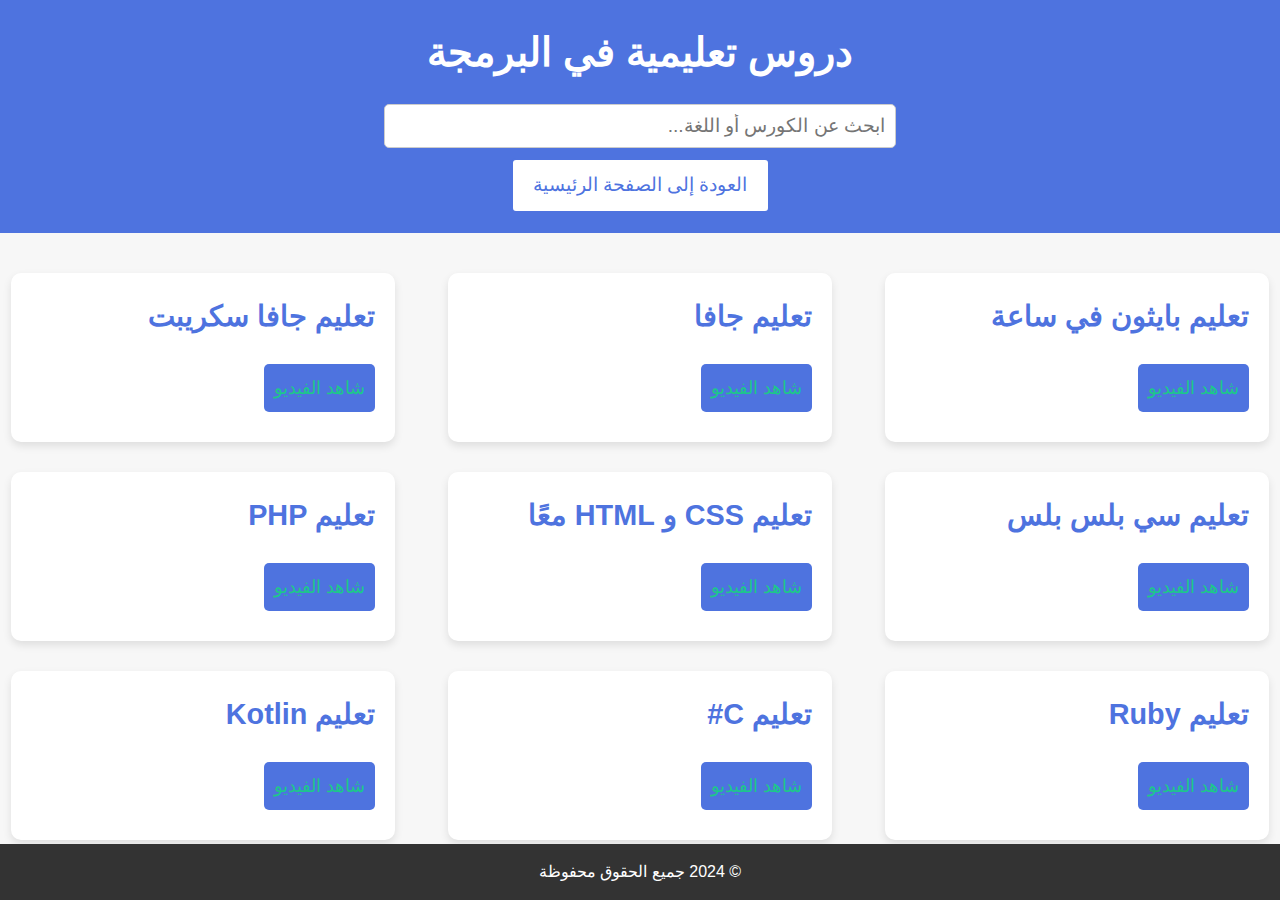
==== 1.html @ 6e20102c "Add files via upload" ====
<!DOCTYPE html>
<html lang="ar">
<head>
    <meta charset="UTF-8">
    <meta name="viewport" content="width=device-width, initial-scale=1.0">
    <title>دروس تعليمية في البرمجة</title>
    <style>
        * {
            margin: 0;
            padding: 0;
            box-sizing: border-box;
        }

        body {
            font-family: 'Segoe UI', Tahoma, Geneva, Verdana, sans-serif;
            background-color: #f7f7f7;
            color: #333;
            line-height: 1.6;
            direction: rtl;
        }

        .container {
            width: 80%;
            margin: 0 auto;
        }

        header {
            background: #4e73df;
            color: white;
            padding: 20px 0;
            text-align: center;
        }

        header h1 {
            font-size: 2.5em;
            margin-bottom: 10px;
        }

        #search {
            padding: 10px;
            font-size: 1.2em;
            width: 50%;
            margin-top: 10px;
            border-radius: 5px;
            border: 1px solid #ccc;
        }

        main {
            padding: 40px 0;
        }

        .sections-container {
            display: flex;
            flex-wrap: wrap;
            gap: 30px;
            justify-content: space-around;
        }

        .section {
            background-color: #fff;
            border-radius: 10px;
            box-shadow: 0 4px 8px rgba(0, 0, 0, 0.1);
            width: 30%;
            padding: 20px;
        }

        h2 {
            color: #4e73df;
            font-size: 1.8em;
            margin-bottom: 15px;
        }

        .lesson-list {
            list-style-type: none;
            padding: 0;
        }

        .lesson-item {
            margin: 10px 0;
        }

        .lesson-item a {
            color: #1cc88a;
            text-decoration: none;
            font-size: 1.1em;
            transition: color 0.3s ease;
        }

        .lesson-item a:hover {
            color: #333;
        }

        iframe {
            width: 100%;
            height: 315px;
            border: none;
            border-radius: 10px;
            margin-top: 20px;
        }

        footer {
            background-color: #333;
            color: white;
            text-align: center;
            padding: 15px;
            position: fixed;
            width: 100%;
            bottom: 0;
        }

        /* زر العرض */
        .show-video-btn {
            background-color: #4e73df;
            color: white;
            padding: 10px;
            border-radius: 5px;
            cursor: pointer;
            text-decoration: none;
            display: inline-block;
            margin-top: 10px;
        }

        .show-video-btn:hover {
            background-color: #333;
        }

        /* إخفاء مقاطع الفيديو بشكل افتراضي */
        .video-container {
            display: none;
        }
        /* تنسيق الزر */
.back-to-home {
    background-color: white; /* لون خلفية الزر */
    color: #4e73df; /* لون النص */
    padding: 10px 20px; /* المسافة الداخلية حول النص */
    font-size: 1.2em; /* حجم النص */
    border-radius: 5px; /* تحديد الحواف الدائرية */
    text-decoration: none; /* إزالة خط تحت النص */
    display: inline-block; /* جعل الزر يظهر بجانب العناصر الأخرى */
    margin-top: 10px; /* المسافة من أعلى الزر */
    transition: background-color 0.3s ease, color 0.3s ease, transform 0.3s ease; /* تأثير الانتقال */
    text-align: center; /* محاذاة النص في الوسط */
    border: 2px solid #4e73df; /* تحديد الحدود باللون الأزرق */
}

/* حالة التمرير على الزر */
.back-to-home:hover {
    background-color: #4e73df; /* تغيير لون الخلفية إلى الأزرق عند التمرير */
    color: white; /* تغيير لون النص إلى الأبيض */
    transform: scale(1.05); /* تكبير الزر قليلاً عند التمرير */
}


    </style>
</head>
<body>
    <header>
        <div class="container">
            <h1>دروس تعليمية في البرمجة</h1>
            <input type="text" id="search" placeholder="ابحث عن الكورس أو اللغة..." oninput="filterCourses()">
            <div class="container">

                <a href="index.html" class="back-to-home">العودة إلى الصفحة الرئيسية</a>
            </div>
        </div>
    </header>

    <main>
        <div class="sections-container" id="sections-container">
            <!-- قسم بايثون -->
            <section class="section" id="python">
                <h2>تعليم بايثون في ساعة</h2>
                <div class="lesson-list">
                    <div class="lesson-item">
                        <a href="javascript:void(0);" class="show-video-btn" data-video="https://www.youtube.com/embed/9OgOay9bRU8?si=npBRmwrH_xqkIoMd">شاهد الفيديو</a>
                    </div>
                </div>
                <div class="video-container">
                    <iframe src="https://www.youtube.com/embed/9OgOay9bRU8?si=npBRmwrH_xqkIoMd" frameborder="0" allow="accelerometer; autoplay; clipboard-write; encrypted-media; gyroscope; picture-in-picture; web-share" referrerpolicy="strict-origin-when-cross-origin" allowfullscreen></iframe>
                </div>
            </section>

            <!-- قسم جافا -->
            <section class="section" id="java">
                <h2>تعليم جافا</h2>
                <div class="lesson-list">
                    <div class="lesson-item">
                        <a href="javascript:void(0);" class="show-video-btn" data-video="https://www.youtube.com/embed/e-a7OiTmA64?si=BBI6WojJ3A8mfF2e">شاهد الفيديو</a>
                    </div>
                </div>
                <div class="video-container">
                    <iframe src="https://www.youtube.com/embed/e-a7OiTmA64?si=BBI6WojJ3A8mfF2e" frameborder="0" allow="accelerometer; autoplay; clipboard-write; encrypted-media; gyroscope; picture-in-picture; web-share" referrerpolicy="strict-origin-when-cross-origin" allowfullscreen></iframe>
                </div>
            </section>

            <!-- قسم جافا سكريبت -->
            <section class="section" id="javascript">
                <h2>تعليم جافا سكريبت</h2>
                <div class="lesson-list">
                    <div class="lesson-item">
                        <a href="javascript:void(0);" class="show-video-btn" data-video="https://www.youtube.com/embed/efz9Ylw7_qk?si=dA69XJCCUt8BjtS3">شاهد الفيديو</a>
                    </div>
                </div>
                <div class="video-container">
                    <iframe src="https://www.youtube.com/embed/efz9Ylw7_qk?si=dA69XJCCUt8BjtS3" frameborder="0" allow="accelerometer; autoplay; clipboard-write; encrypted-media; gyroscope; picture-in-picture; web-share" referrerpolicy="strict-origin-when-cross-origin" allowfullscreen></iframe>
                </div>
            </section>

            <!-- قسم سي بلس بلس -->
            <section class="section" id="cpp">
                <h2>تعليم سي بلس بلس</h2>
                <div class="lesson-list">
                    <div class="lesson-item">
                        <a href="javascript:void(0);" class="show-video-btn" data-video="https://www.youtube.com/embed/07AC2Syf4Yg?si=1Bx3SAErWjuAj6mN">شاهد الفيديو</a>
                    </div>
                </div>
                <div class="video-container">
                    <iframe src="https://www.youtube.com/embed/07AC2Syf4Yg?si=1Bx3SAErWjuAj6mN" frameborder="0" allow="accelerometer; autoplay; clipboard-write; encrypted-media; gyroscope; picture-in-picture; web-share" referrerpolicy="strict-origin-when-cross-origin" allowfullscreen></iframe>
                </div>
            </section>

            <!-- قسم CSS و HTML -->
            <section class="section" id="csshtml">
                <h2>تعليم CSS و HTML معًا</h2>
                <div class="lesson-list">
                    <div class="lesson-item">
                        <a href="javascript:void(0);" class="show-video-btn" data-video="https://www.youtube.com/embed/Pwatx1n1Ws0?si=gfJNArWmTyRT4IAt">شاهد الفيديو</a>
                    </div>
                </div>
                <div class="video-container">
                    <iframe src="https://www.youtube.com/embed/Pwatx1n1Ws0?si=gfJNArWmTyRT4IAt" frameborder="0" allow="accelerometer; autoplay; clipboard-write; encrypted-media; gyroscope; picture-in-picture; web-share" referrerpolicy="strict-origin-when-cross-origin" allowfullscreen></iframe>
                </div>
            </section>

            <!-- قسم PHP -->
            <section class="section" id="php">
                <h2>تعليم PHP</h2>
                <div class="lesson-list">
                    <div class="lesson-item">
                        <a href="javascript:void(0);" class="show-video-btn" data-video="https://www.youtube.com/embed/pszZMzI9a7A?si=ny1ZHPyBBJAI7u0R">شاهد الفيديو</a>
                    </div>
                </div>
                <div class="video-container">
                    <iframe src="https://www.youtube.com/embed/pszZMzI9a7A?si=ny1ZHPyBBJAI7u0R" frameborder="0" allow="accelerometer; autoplay; clipboard-write; encrypted-media; gyroscope; picture-in-picture; web-share" referrerpolicy="strict-origin-when-cross-origin" allowfullscreen></iframe>
                </div>
            </section>

            <!-- قسم Ruby -->
            <section class="section" id="ruby">
                <h2>تعليم Ruby</h2>
                <div class="lesson-list">
                    <div class="lesson-item">
                        <a href="javascript:void(0);" class="show-video-btn" data-video="https://www.youtube.com/embed/i4bNFlfcq1s?si=aKF4CClfGWoGnWjN">شاهد الفيديو</a>
                    </div>
                </div>
                <div class="video-container">
                    <iframe src="https://www.youtube.com/embed/i4bNFlfcq1s?si=aKF4CClfGWoGnWjN" frameborder="0" allow="accelerometer; autoplay; clipboard-write; encrypted-media; gyroscope; picture-in-picture; web-share" referrerpolicy="strict-origin-when-cross-origin" allowfullscreen></iframe>
                </div>
            </section>

                        <!-- قسم C# -->
                        <section class="section" id="csharp">
                            <h2>تعليم C#</h2>
                            <div class="lesson-list">
                                <div class="lesson-item">
                                    <a href="javascript:void(0);" class="show-video-btn" data-video="https://www.youtube.com/embed/ELglVujXcNQ?si=dBNaV6_NtypEOYDg">شاهد الفيديو</a>
                                </div>
                            </div>
                            <div class="video-container">
                                <iframe src="https://www.youtube.com/embed/ELglVujXcNQ?si=dBNaV6_NtypEOYDg" frameborder="0" allow="accelerometer; autoplay; clipboard-write; encrypted-media; gyroscope; picture-in-picture; web-share" referrerpolicy="strict-origin-when-cross-origin" allowfullscreen></iframe>
                            </div>
                        </section>

                                    <!-- قسم Kotlin -->
            <section class="section" id="kotlin">
                <h2>تعليم Kotlin</h2>
                <div class="lesson-list">
                    <div class="lesson-item">
                        <a href="javascript:void(0);" class="show-video-btn" data-video="https://www.youtube.com/embed/IMtzeXHP9_0?si=LHIQvNgosmKz0-Yh">شاهد الفيديو</a>
                    </div>
                </div>
                <div class="video-container">
                    <iframe src="https://www.youtube.com/embed/IMtzeXHP9_0?si=LHIQvNgosmKz0-Yh" frameborder="0" allow="accelerometer; autoplay; clipboard-write; encrypted-media; gyroscope; picture-in-picture; web-share" referrerpolicy="strict-origin-when-cross-origin" allowfullscreen></iframe>
                </div>
            </section>
        </div>
    </main>

    <footer>
        <p>&copy; 2024 جميع الحقوق محفوظة</p>
    </footer>

    <script>
        function filterCourses() {
            let searchValue = document.getElementById('search').value.toLowerCase();
            let sections = document.querySelectorAll('.section');

            sections.forEach(section => {
                let sectionName = section.querySelector('h2').textContent.toLowerCase();
                if (sectionName.includes(searchValue)) {
                    section.style.display = 'block';
                } else {
                    section.style.display = 'none';
                }
            });
        }

        const videoButtons = document.querySelectorAll('.show-video-btn');

        videoButtons.forEach(button => {
            button.addEventListener('click', function() {
                const videoUrl = this.getAttribute('data-video');
                const videoContainer = this.closest('.section').querySelector('.video-container');
                videoContainer.style.display = 'block';
                videoContainer.querySelector('iframe').src = videoUrl;
            });
        });
    </script>
</body>
</html>
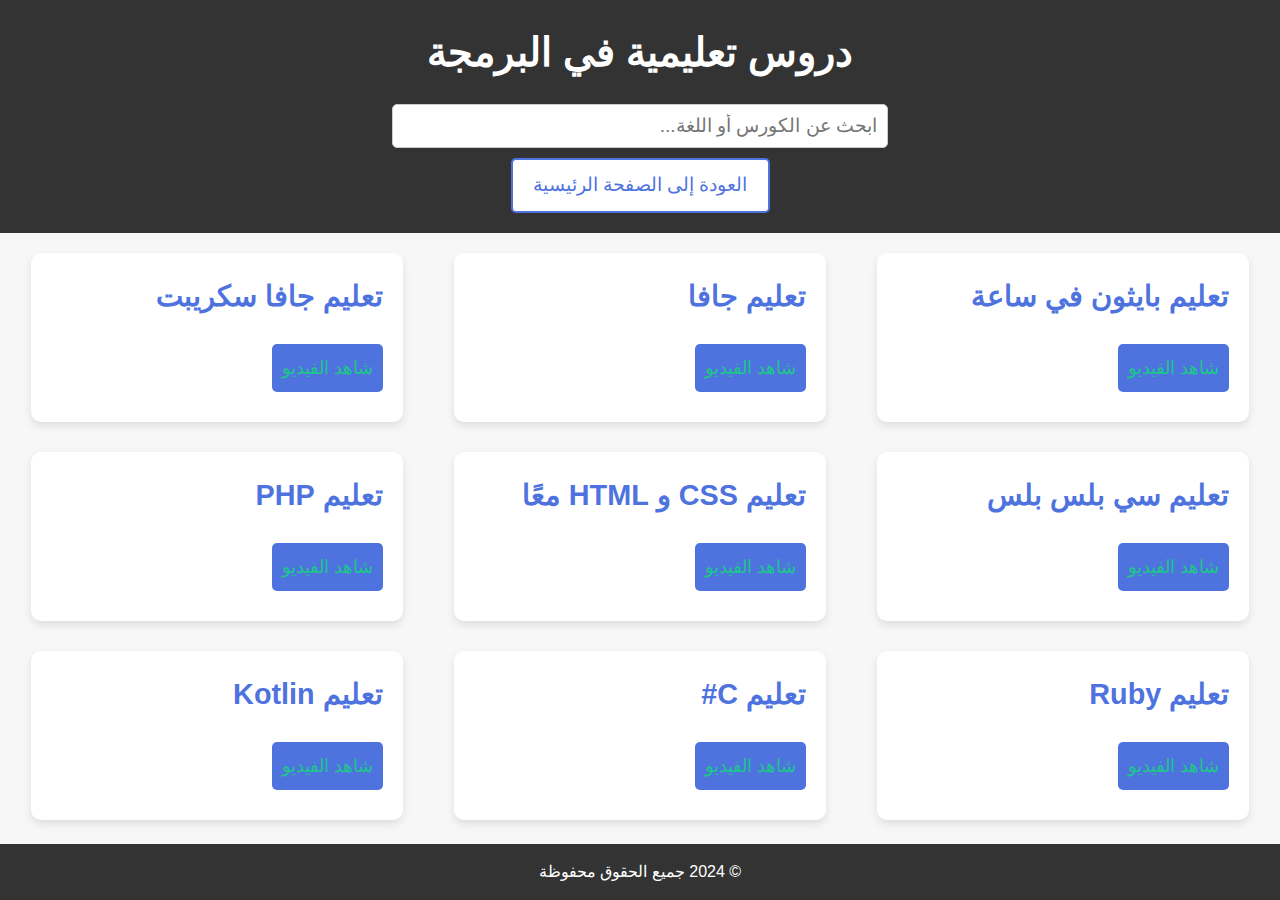
==== commit 6ff9fb98: "Update 1.html" ====
--- a/1.html
+++ b/1.html
@@ -150,6 +150,88 @@
     transform: scale(1.05); /* تكبير الزر قليلاً عند التمرير */
 }
 
+        /* الأساسيات */
+body {
+    margin: 0;
+    padding: 0;
+    font-family: Arial, sans-serif;
+}
+
+/* الشريط العلوي (Header) */
+header {
+    background-color: #333;
+    color: white;
+    padding: 20px;
+    text-align: center;
+}
+
+header nav ul {
+    list-style: none;
+    padding: 0;
+}
+
+header nav ul li {
+    display: inline;
+    margin-right: 20px;
+}
+
+header nav a {
+    text-decoration: none;
+    color: white;
+    font-size: 16px;
+}
+
+/* قسم المحتوى */
+main {
+    padding: 20px;
+}
+
+/* استعلامات الوسائط - Media Queries */
+
+/* إذا كانت الشاشة صغيرة أو تساوي 768px */
+@media (max-width: 768px) {
+    header {
+        text-align: center;
+    }
+
+    header nav ul {
+        padding: 0;
+        display: block;
+    }
+
+    header nav ul li {
+        display: block;
+        margin-bottom: 10px;
+    }
+
+    header nav a {
+        font-size: 14px;
+    }
+
+    main {
+        padding: 15px;
+    }
+}
+
+/* إذا كانت الشاشة صغيرة جدًا أو تساوي 480px */
+@media (max-width: 480px) {
+    header {
+        padding: 10px;
+    }
+
+    header nav ul li {
+        margin-bottom: 5px;
+    }
+
+    header nav a {
+        font-size: 12px;
+    }
+
+    main {
+        padding: 10px;
+    }
+}
+
 
     </style>
 </head>
